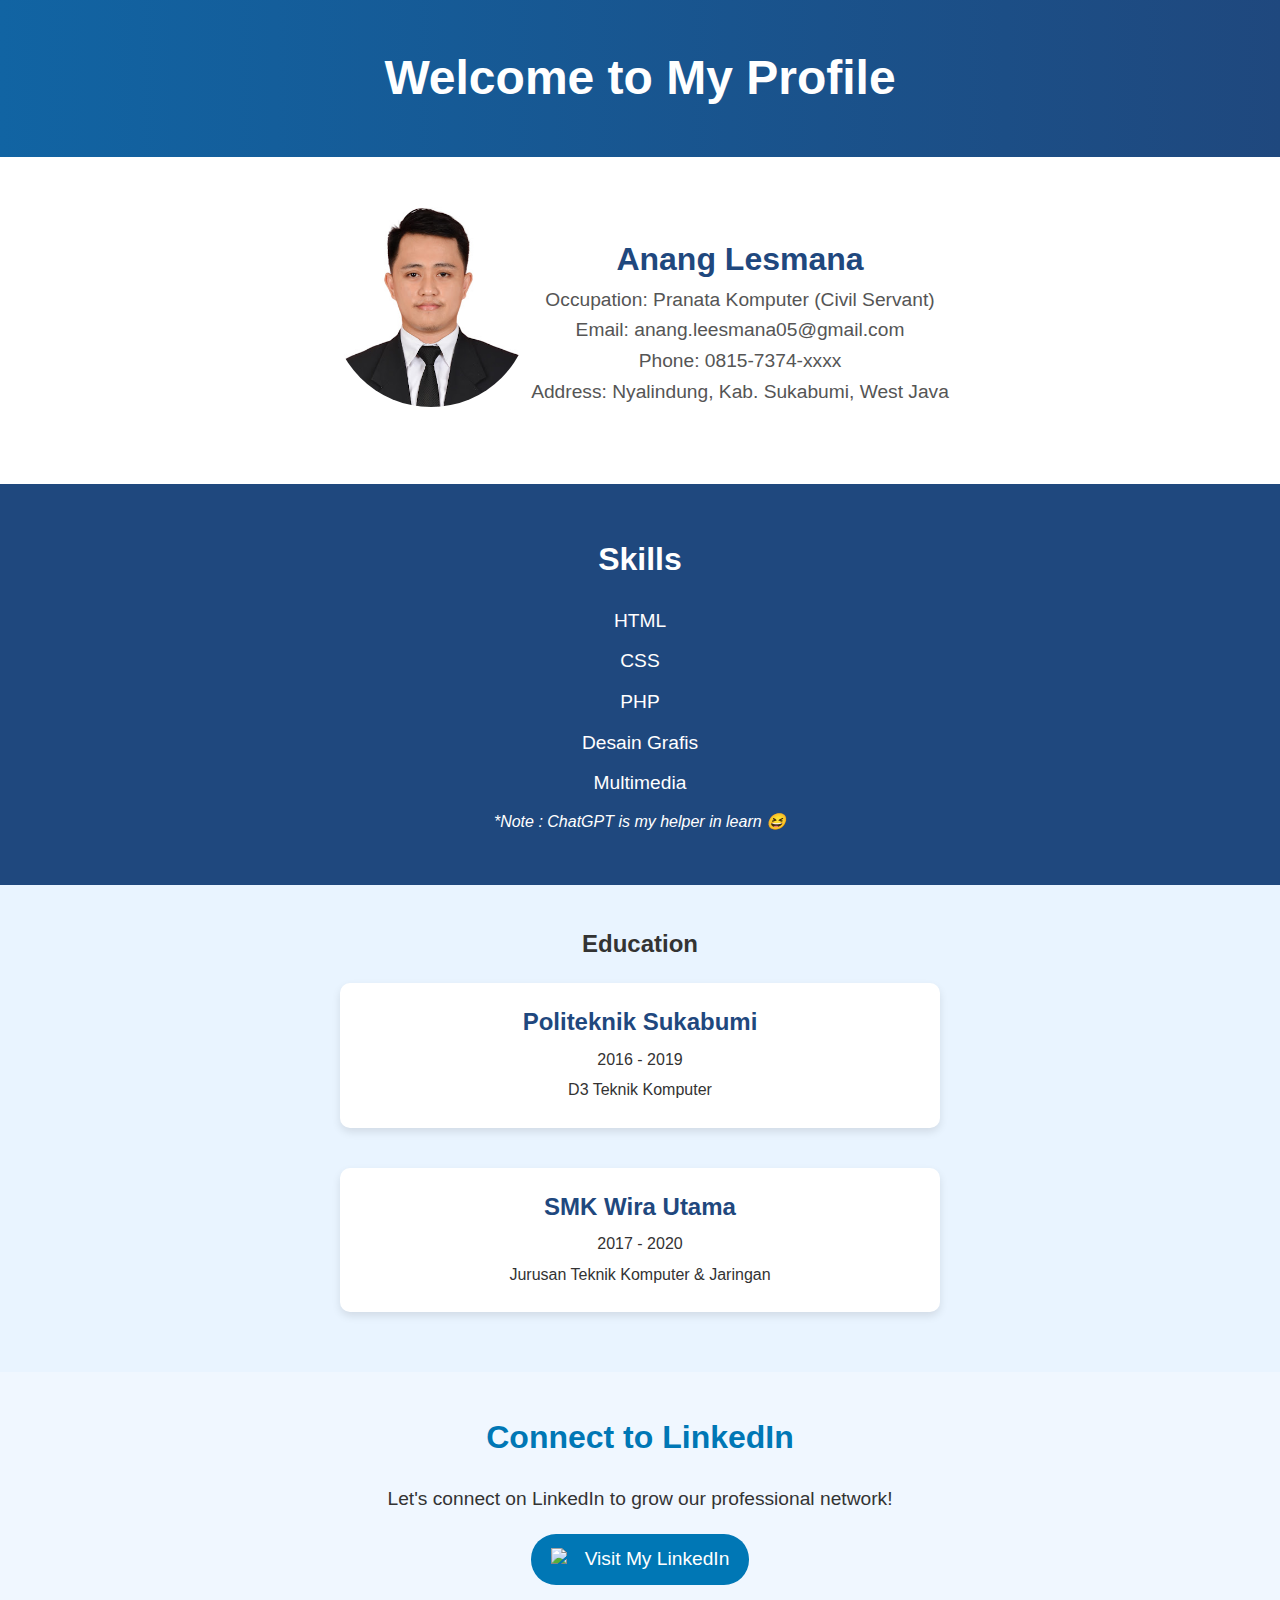
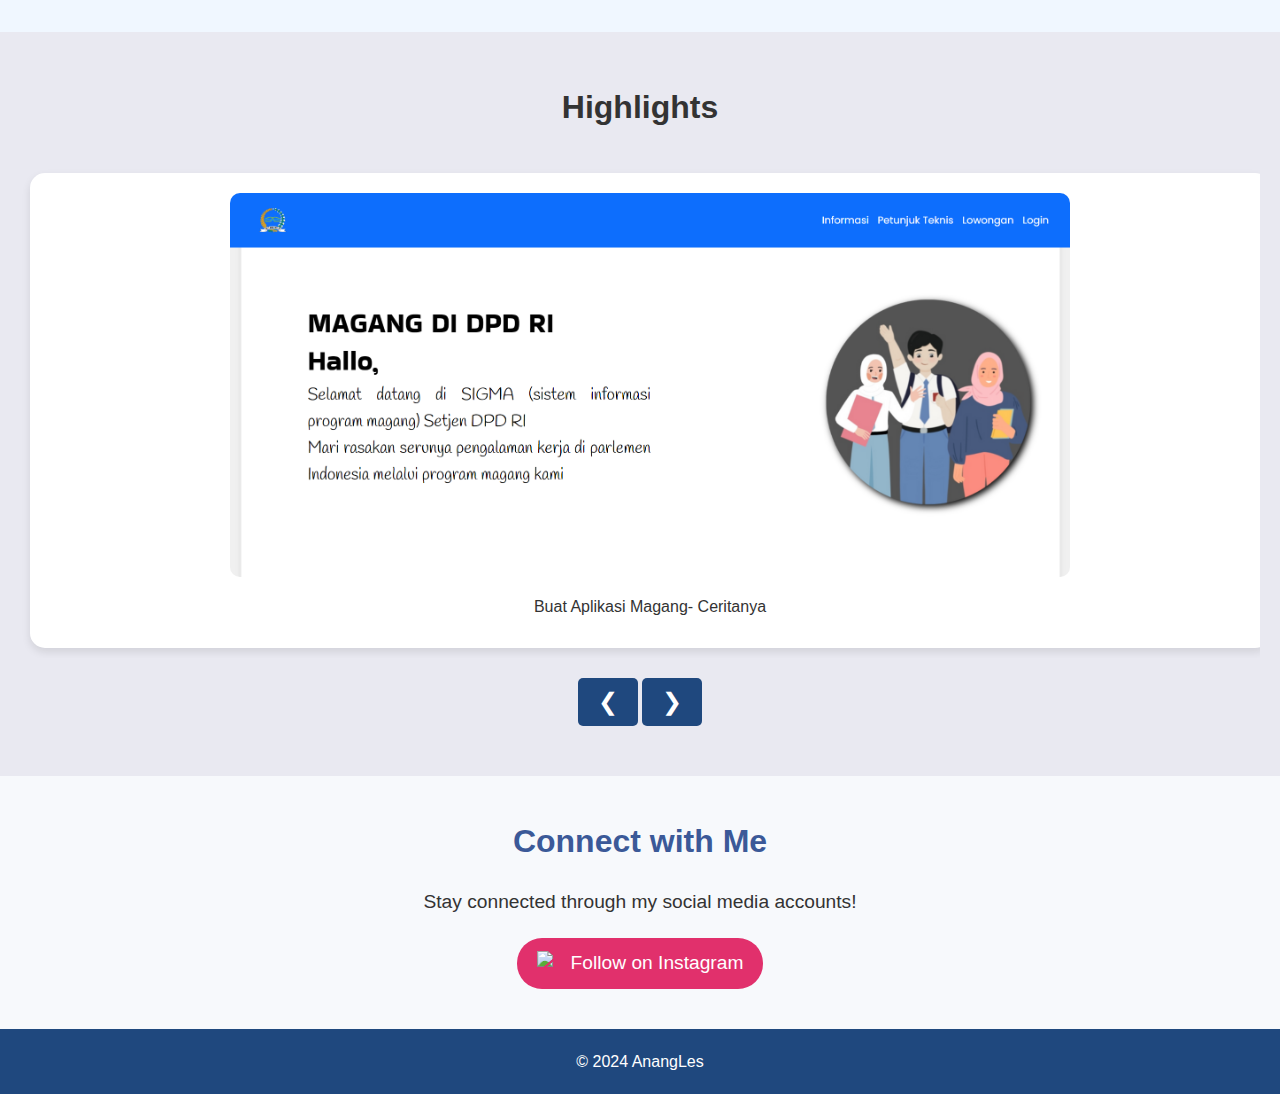
==== profile.html @ 136c6727 "Add files via upload" ====
<!DOCTYPE html>
<html lang="en">
<head>
    <meta charset="UTF-8">
    <meta name="viewport" content="width=device-width, initial-scale=1.0">
    <title>Profile</title>
    <link rel="stylesheet" href="styles.css">
</head>
<body>
    <header>
        <div class="header-content">
            <h1>Welcome to My Profile</h1>
        </div>
    </header>

  

    
    <section class="profile">
        <div class="container">
            <div class="profile-photo">
                <img src="profile.jpg" alt="Profile Photo">
            </div>
            <div class="profile-info">
                <h2>Anang Lesmana</h2>
                <p>Occupation: Pranata Komputer (Civil Servant)</p>
                <p>Email: anang.leesmana05@gmail.com</p>
                <p>Phone: 0815-7374-xxxx</p>
                <p>Address: Nyalindung, Kab. Sukabumi, West Java</p>
                <!-- <p>University: XYZ University</p>
                <p>Major: Computer Science</p> -->
            </div>
        </div>
    </section>

    <section class="skills">
        <h2>Skills</h2>
        <ul>
            <li>HTML</li>
            <li>CSS</li>
            <li>PHP</li>
            <li>Desain Grafis</li>
            <li>Multimedia</li>

            <i>*Note : ChatGPT is my helper in learn 😆</i>
        </ul>
    </section>

    <!-- Section Pendidikan -->
<section class="education">
    <h2>Education</h2>
    <div class="education-container">
        <div class="education-item">
            <h3>Politeknik Sukabumi</h3>
            <p>2016 - 2019</p>
            <p>D3 Teknik Komputer</p>
        </div>
        <div class="education-item">
            <h3>SMK Wira Utama</h3>
            <p>2017 - 2020</p>
            <p>Jurusan Teknik Komputer & Jaringan</p>
        </div>
    </div>
</section>

<!-- Section Connect to LinkedIn -->
<section class="linkedin">
    <h2>Connect to LinkedIn</h2>
    <p>Let's connect on LinkedIn to grow our professional network!</p>
    <a href="https://www.linkedin.com/in/anang-lesmana-7aa1bb183/" target="_blank" class="linkedin-btn">
        <img src="https://upload.wikimedia.org/wikipedia/commons/c/ca/LinkedIn_logo_initials.png" alt="LinkedIn Logo" class="linkedin-logo">
        Visit My LinkedIn
    </a>
</section>


    <section class="portfolio">
        <h2>Highlights</h2>
        <div class="slider-container">
            <div class="slider" id="slider">
                <div class="portfolio-item">
                    <img src="project1.png" alt="Project 1">
                    <p>Buat Aplikasi Magang- Ceritanya</p>
                </div>
                <div class="portfolio-item">
                    <img src="project2.png" alt="Project 2">
                    <p>Belajar Coding apps mobile</p>
                </div>
                <div class="portfolio-item">
                    <img src="project3.png" alt="Project 3">
                    <p>Nyambi jadi Multimedia Man</p>
                </div>
            </div>
        </div>
        <div class="slider-controls">
            <button id="prevBtn">&#10094;</button>
            <button id="nextBtn">&#10095;</button>
        </div>
    </section>


    <!-- Section Connect to Instagram and Facebook -->
        <section class="social-media">
            <h2>Connect with Me</h2>
            <p>Stay connected through my social media accounts!</p>
            <div class="social-links">
                <a href="https://www.instagram.com/anangles_/" target="_blank" class="social-btn instagram">
                    <img src="https://upload.wikimedia.org/wikipedia/commons/a/a5/Instagram_icon.png" alt="Instagram Logo" class="social-logo">
                    Follow on Instagram
                </a>
               
            </div>
        </section>




    <footer>
        <p>&copy; 2024 AnangLes</p>
    </footer>

    <script src="script.js"></script>
</body>
</html>
---- styles.css ----
/* Global Styles */
* {
    margin: 0;
    padding: 0;
    box-sizing: border-box;
    /* font-family: Arial, sans-serif; */
    font-family: 'Poppins', sans-serif;
}

body {
    background-color: #e9e9f1;
    color: #333;
    line-height: 1.6;
}

/* Header */
header {
    background: linear-gradient(to right, #1164A3, #1F487E);
    color: white;
    text-align: center;
    padding: 40px 0;
}



.header-content h1 {
    font-size: 3rem;
}

/* Profile Section */
.profile {
    padding: 50px 20px;
    text-align: center;
    background-color: white;
}

.container {
    display: flex;
    flex-wrap: wrap;
    justify-content: center;
    align-items: center;
    max-width: 1200px;
    margin: 0 auto;
}

.profile-photo img {
    border-radius: 50%;
    width: 200px;
    height: 200px;
    object-fit: cover;
    margin-bottom: 20px;
}

.profile-info h2 {
    font-size: 2rem;
    color: #1F487E;
}

.profile-info p {
    font-size: 1.2rem;
    color: #555;
}

/* Skills Section */
.skills {
    background-color: #1F487E;
    color: white;
    padding: 50px 20px;
    text-align: center;
}

.skills h2 {
    font-size: 2rem;
    margin-bottom: 20px;
}

.skills ul {
    list-style-type: none;
    display: inline-block;
    padding: 0;
}

.skills li {
    font-size: 1.2rem;
    margin-bottom: 10px;
}

/* Portfolio Section */
.portfolio {
    padding: 50px 20px;
    text-align: center;
}

.portfolio h2 {
    font-size: 2rem;
    margin-bottom: 30px;
}

/* Global Slider Container */
.slider-container {
    position: relative;
    width: 100%; /* Full width */
    margin: 0 auto;
    overflow: hidden; /* Hide overflow for smooth sliding */
}

/* Adjust slider styling */
.slider {
    display: flex;
    transition: transform 0.5s ease-in-out;
    width: 100%;
}
/* Section Pendidikan */
.education {
    padding: 40px;
    background-color: #e9f4ff;
    text-align: center;
}

.education-container {
    display: flex;
    flex-direction: column;
    align-items: center;
}

.education-item {
    background-color: white;
    padding: 20px;
    margin: 20px 0;
    box-shadow: 0 4px 8px rgba(0, 0, 0, 0.1);
    border-radius: 10px;
    width: 80%;
    max-width: 600px;
}

.education-item h3 {
    margin: 0;
    font-size: 1.5rem;
    color: #1F487E;
}

.education-item p {
    margin: 5px 0;
    font-size: 1rem;
    color: #333;
}

/* Section Connect to LinkedIn */
.linkedin {
    padding: 40px;
    background-color: #f0f7ff;
    text-align: center;
}

.linkedin h2 {
    font-size: 2rem;
    margin-bottom: 20px;
    color: #0077b5; /* LinkedIn blue color */
}

.linkedin p {
    font-size: 1.2rem;
    margin-bottom: 20px;
    color: #333;
}

.linkedin-btn {
    display: inline-flex;
    align-items: center;
    padding: 10px 20px;
    background-color: #0077b5; /* LinkedIn blue color */
    color: white;
    text-decoration: none;
    border-radius: 25px;
    font-size: 1.2rem;
    font-weight: 500;
    transition: background-color 0.3s ease;
}

.linkedin-btn:hover {
    background-color: #005b91;
}

.linkedin-logo {
    width: 24px;
    height: 24px;
    margin-right: 10px;
}

/* Section Connect to Instagram and Facebook */
.social-media {
    padding: 40px;
    background-color: #f7f9fc;
    text-align: center;
}

.social-media h2 {
    font-size: 2rem;
    margin-bottom: 20px;
    color: #3b5998; /* Facebook blue */
}

.social-media p {
    font-size: 1.2rem;
    margin-bottom: 20px;
    color: #333;
}

.social-links {
    display: flex;
    justify-content: center;
    gap: 20px;
}

.social-btn {
    display: inline-flex;
    align-items: center;
    padding: 10px 20px;
    border-radius: 25px;
    font-size: 1.2rem;
    font-weight: 500;
    color: white;
    text-decoration: none;
    transition: background-color 0.3s ease;
}

.instagram {
    background-color: #e1306c; /* Instagram color */
}

.instagram:hover {
    background-color: #bc2a8d;
}

.facebook {
    background-color: #3b5998; /* Facebook color */
}

.facebook:hover {
    background-color: #2d4373;
}

.social-logo {
    width: 24px;
    height: 24px;
    margin-right: 10px;
}


.portfolio-item {
    min-width: 100%; /* Each item takes full width of slider */
    box-shadow: 0 4px 8px rgba(0, 0, 0, 0.1);
    margin: 10px;
    padding: 20px;
    background-color: white;
    border-radius: 15px;
    text-align: center;
}

/* Resize images */
.portfolio-item img {
    width: 70%; /* Set image to 70% of container */
    border-radius: 10px;
    margin-bottom: 10px;
}

/* Slider Controls */
.slider-controls {
    text-align: center;
    margin-top: 20px;
}

.slider-controls button {
    background-color: #1F487E;
    color: white;
    border: none;
    padding: 10px 20px;
    cursor: pointer;
    font-size: 1.5rem;
    border-radius: 5px;
}

.slider-controls button:hover {
    background-color: #1164A3;
}

/* Media Query for Small Screens */
@media (max-width: 768px) {
    .portfolio-item img {
        width: 90%; /* Make image bigger on smaller screens */
    }
}


/* Footer */
footer {
    background-color: #1F487E;
    color: white;
    text-align: center;
    padding: 20px 0;
    position: relative;
    bottom: 0;
    width: 100%;
}
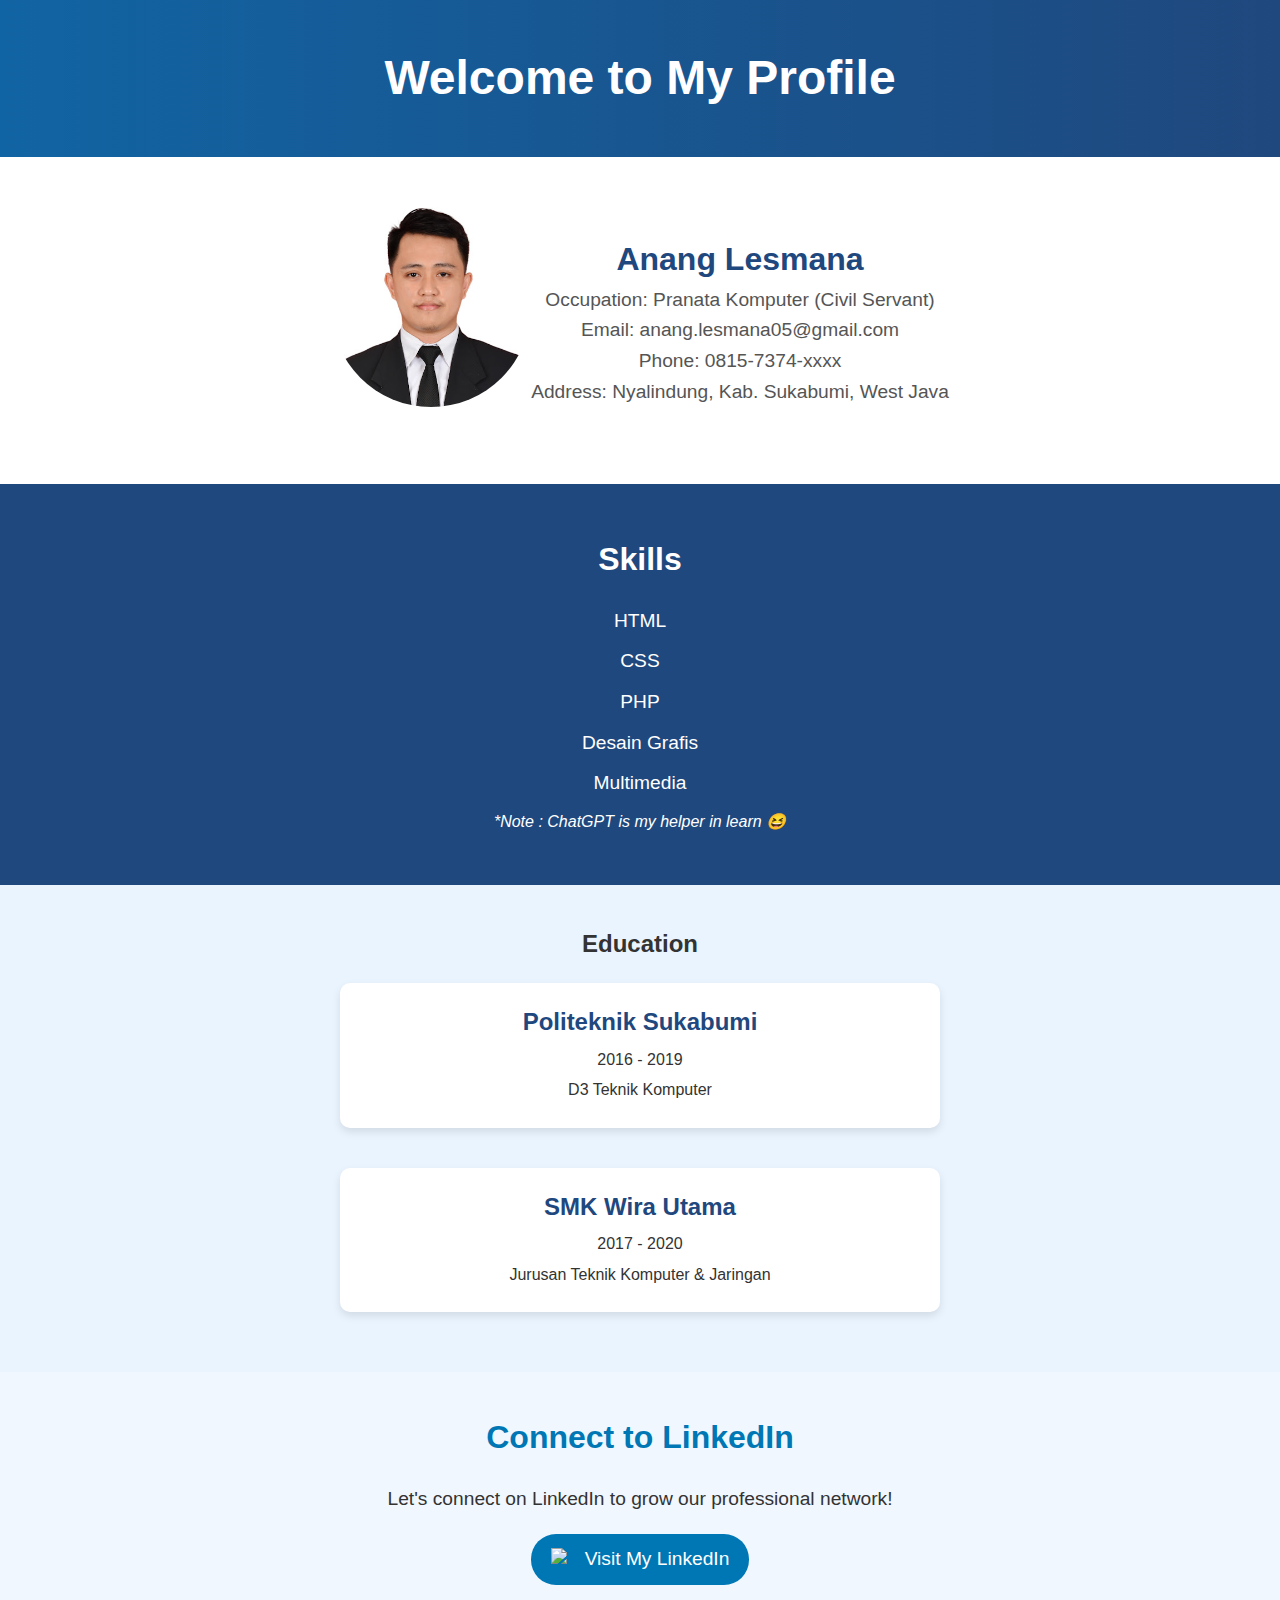
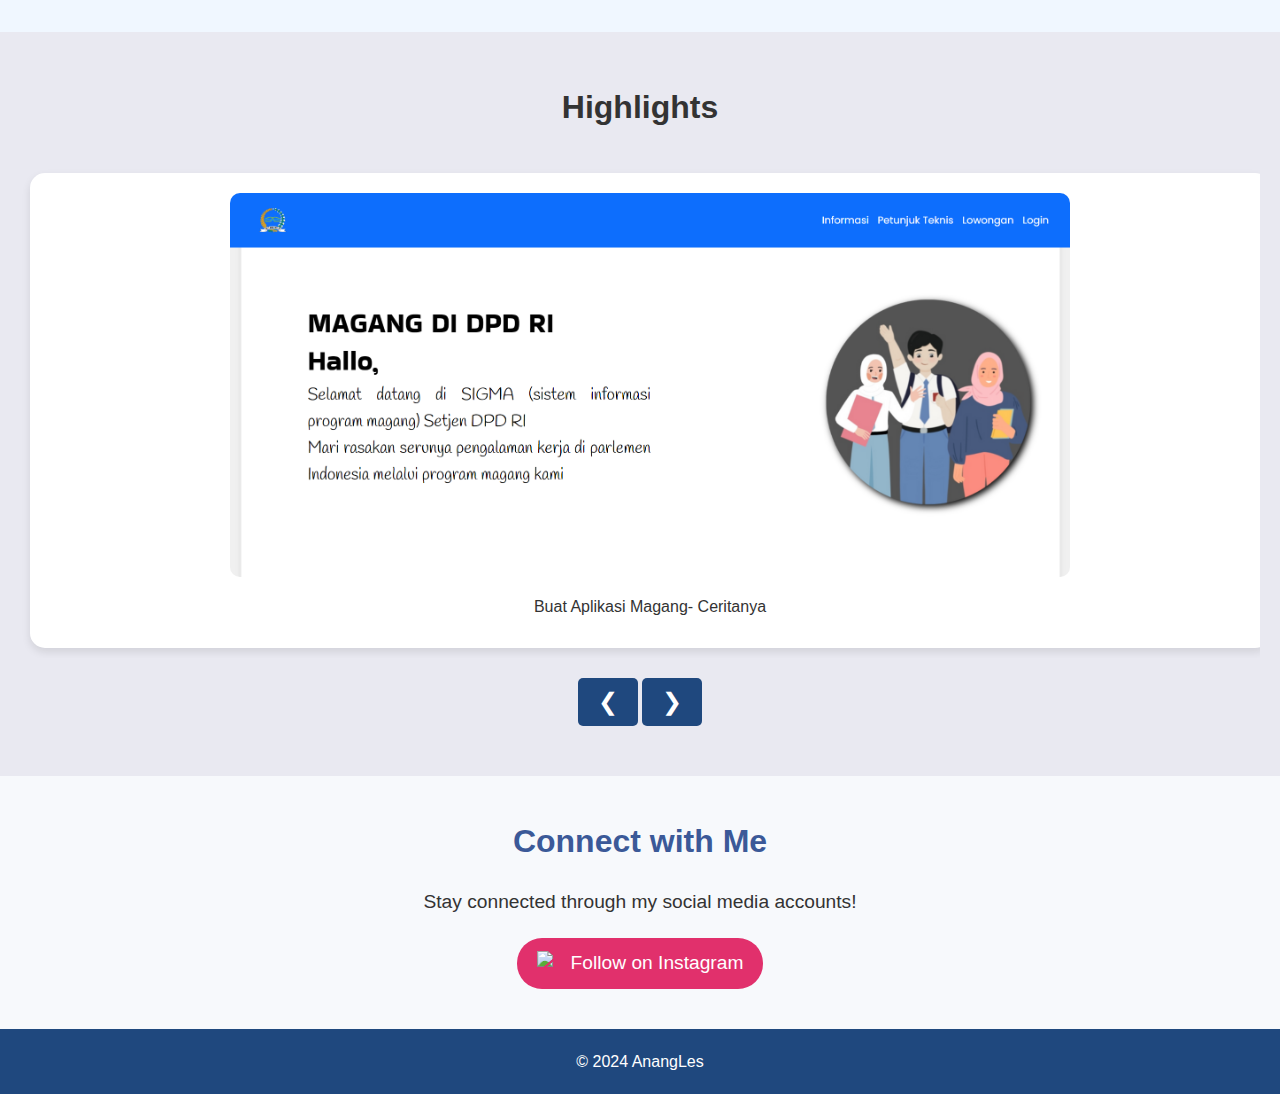
==== commit 2660c41d: "Update profile.html" ====
--- a/profile.html
+++ b/profile.html
@@ -24,7 +24,7 @@
             <div class="profile-info">
                 <h2>Anang Lesmana</h2>
                 <p>Occupation: Pranata Komputer (Civil Servant)</p>
-                <p>Email: anang.leesmana05@gmail.com</p>
+                <p>Email: anang.lesmana05@gmail.com</p>
                 <p>Phone: 0815-7374-xxxx</p>
                 <p>Address: Nyalindung, Kab. Sukabumi, West Java</p>
                 <!-- <p>University: XYZ University</p>
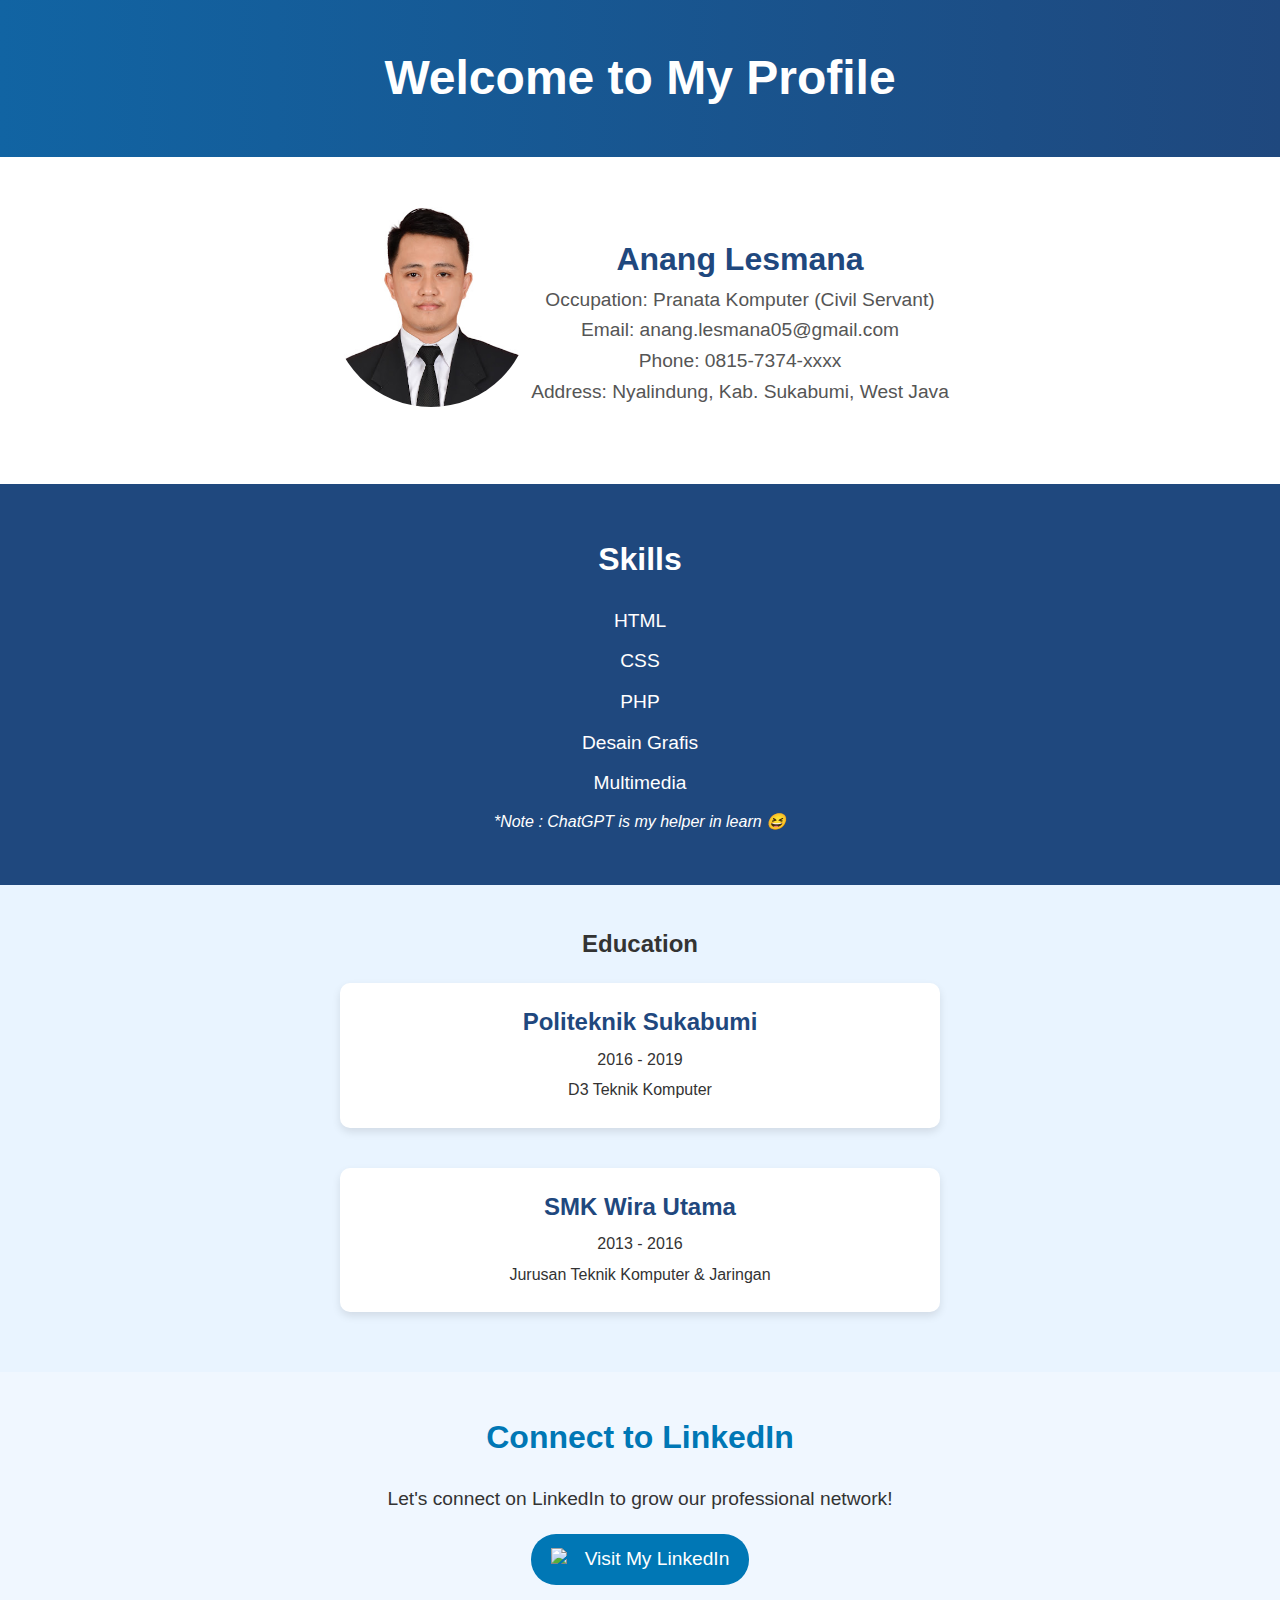
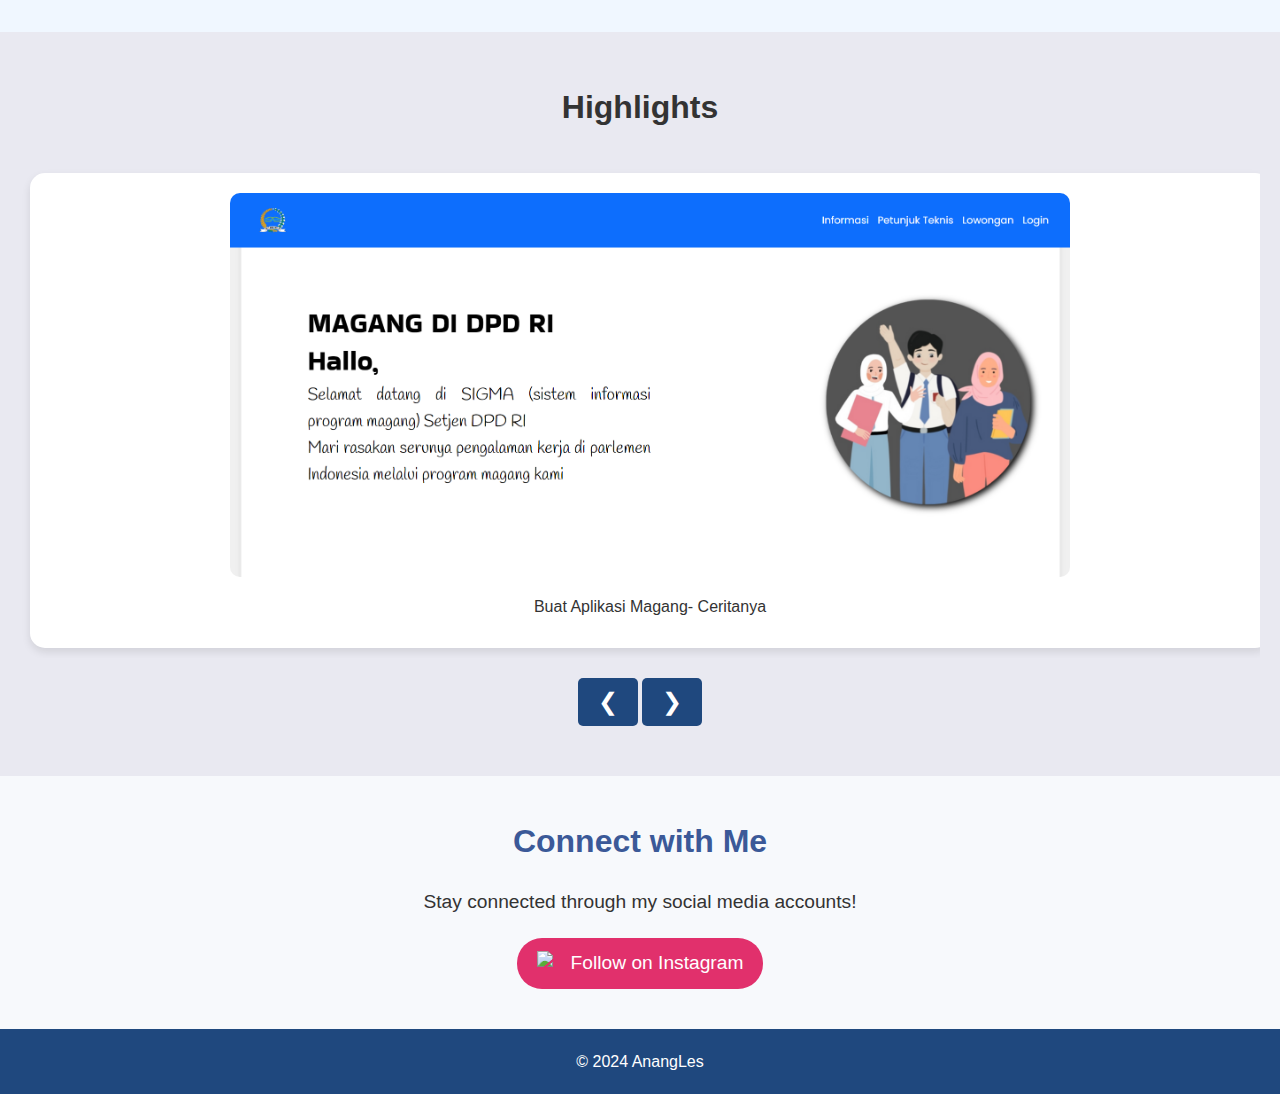
==== commit 94e16563: "Update profile.html" ====
--- a/profile.html
+++ b/profile.html
@@ -57,7 +57,7 @@
         </div>
         <div class="education-item">
             <h3>SMK Wira Utama</h3>
-            <p>2017 - 2020</p>
+            <p>2013 - 2016</p>
             <p>Jurusan Teknik Komputer & Jaringan</p>
         </div>
     </div>
